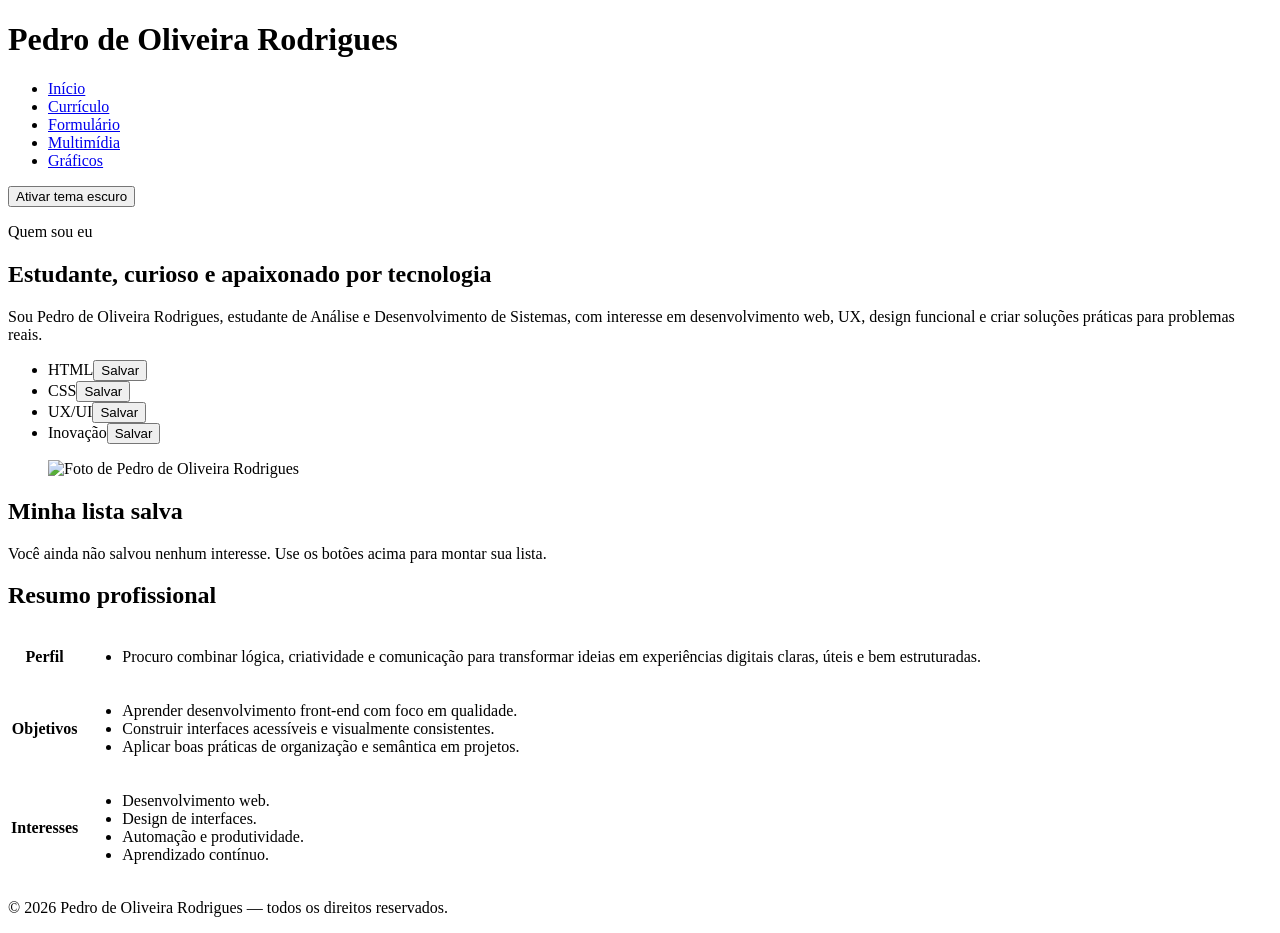
==== index.html @ 369ede98 "Add five linked site pages and media content" ====
<!DOCTYPE html>
<html lang="pt-BR">
  <head>
    <meta charset="UTF-8" />
    <meta name="viewport" content="width=device-width, initial-scale=1.0" />
    <title>Pedro de Oliveira Rodrigues | Página pessoal</title>
    <link rel="stylesheet" href="css/estilos.css" />
  </head>
  <body>
    <header class="site-header">
      <div class="container">
        <div class="brand-block">
          <h1>Pedro de Oliveira Rodrigues</h1>
        </div>
        <nav class="main-nav" aria-label="Menu principal">
          <ul class="nav-list">
            <li><a class="active" href="index.html">Início</a></li>
            <li><a href="curriculo.html">Currículo</a></li>
            <li><a href="formulario.html">Formulário</a></li>
            <li><a href="multimidia.html">Multimídia</a></li>
            <li><a href="graficos.html">Gráficos</a></li>
          </ul>
        </nav>
        <div class="visitor-controls">
          <button class="button button-secondary" id="theme-toggle" type="button" aria-pressed="false">Ativar tema escuro</button>
          <form class="welcome-form" id="welcome-form" hidden>
            <label for="visitor-name">Como podemos chamar você?</label>
            <input id="visitor-name" name="name" type="text" maxlength="60" autocomplete="given-name" required />
            <button class="button button-secondary" type="submit">Salvar nome</button>
          </form>
          <p class="welcome-message" id="welcome-message" role="status" aria-live="polite" hidden></p>
          <p class="storage-feedback" id="storage-feedback" role="status" aria-live="polite"></p>
        </div>
      </div>
    </header>

    <main class="page-main">
      <div class="container">
        <section class="page-banner" aria-labelledby="titulo-principal">
          <div class="hero-grid">
            <div>
              <p class="eyebrow">Quem sou eu</p>
              <h1 id="titulo-principal">Estudante, curioso e apaixonado por tecnologia</h1>
              <p class="lead">
                Sou Pedro de Oliveira Rodrigues, estudante de Análise e Desenvolvimento de Sistemas, com interesse em desenvolvimento web,
                UX, design funcional e criar soluções práticas para problemas reais.
              </p>
              <ul class="inline-list" aria-label="Interesses principais">
                <li><span>HTML</span><button class="save-item" type="button" data-save-item="HTML" aria-pressed="false">Salvar</button></li>
                <li><span>CSS</span><button class="save-item" type="button" data-save-item="CSS" aria-pressed="false">Salvar</button></li>
                <li><span>UX/UI</span><button class="save-item" type="button" data-save-item="UX/UI" aria-pressed="false">Salvar</button></li>
                <li><span>Inovação</span><button class="save-item" type="button" data-save-item="Inovação" aria-pressed="false">Salvar</button></li>
              </ul>
            </div>
            <figure class="profile-card">
              <img class="avatar" src="https://i.pinimg.com/736x/3a/bf/05/3abf0567c54acf4ca9657949325f8fdc.jpg" alt="Foto de Pedro de Oliveira Rodrigues" />
            </figure>
          </div>
        </section>

        <section class="content-panel saved-panel" aria-labelledby="salvos-titulo">
          <div class="section-header">
            <h2 id="salvos-titulo">Minha lista salva</h2>
          </div>
          <p id="saved-empty">Você ainda não salvou nenhum interesse. Use os botões acima para montar sua lista.</p>
          <ul class="saved-list" id="saved-list" aria-live="polite"></ul>
        </section>

        <section aria-labelledby="resumo-titulo">
          <div class="section-header">
            <h2 id="resumo-titulo">Resumo profissional</h2>
          </div>
          <table class="summary-table" aria-label="Resumo profissional">
            <tbody>
              <tr>
                <th scope="row">Perfil</th>
                <td>
                  <ul class="check-list">
                    <li>Procuro combinar lógica, criatividade e comunicação para transformar ideias em experiências digitais claras,
                    úteis e bem estruturadas.</li>
                  </ul>
                </td>
              </tr>
              <tr>
                <th scope="row">Objetivos</th>
                <td>
                  <ul class="check-list">
                    <li>Aprender desenvolvimento front-end com foco em qualidade.</li>
                    <li>Construir interfaces acessíveis e visualmente consistentes.</li>
                    <li>Aplicar boas práticas de organização e semântica em projetos.</li>
                  </ul>
                </td>
              </tr>
              <tr>
                <th scope="row">Interesses</th>
                <td>
                  <ul class="check-list">
                    <li>Desenvolvimento web.</li>
                    <li>Design de interfaces.</li>
                    <li>Automação e produtividade.</li>
                    <li>Aprendizado contínuo.</li>
                  </ul>
                </td>
              </tr>
            </tbody>
          </table>
        </section>
      </div>
    </main>

    <footer class="site-footer">
      <div class="container">
        <p>© 2026 Pedro de Oliveira Rodrigues — todos os direitos reservados.</p>
      </div>
    </footer>
    <script src="js/scripts.js" defer></script>
  </body>
</html>
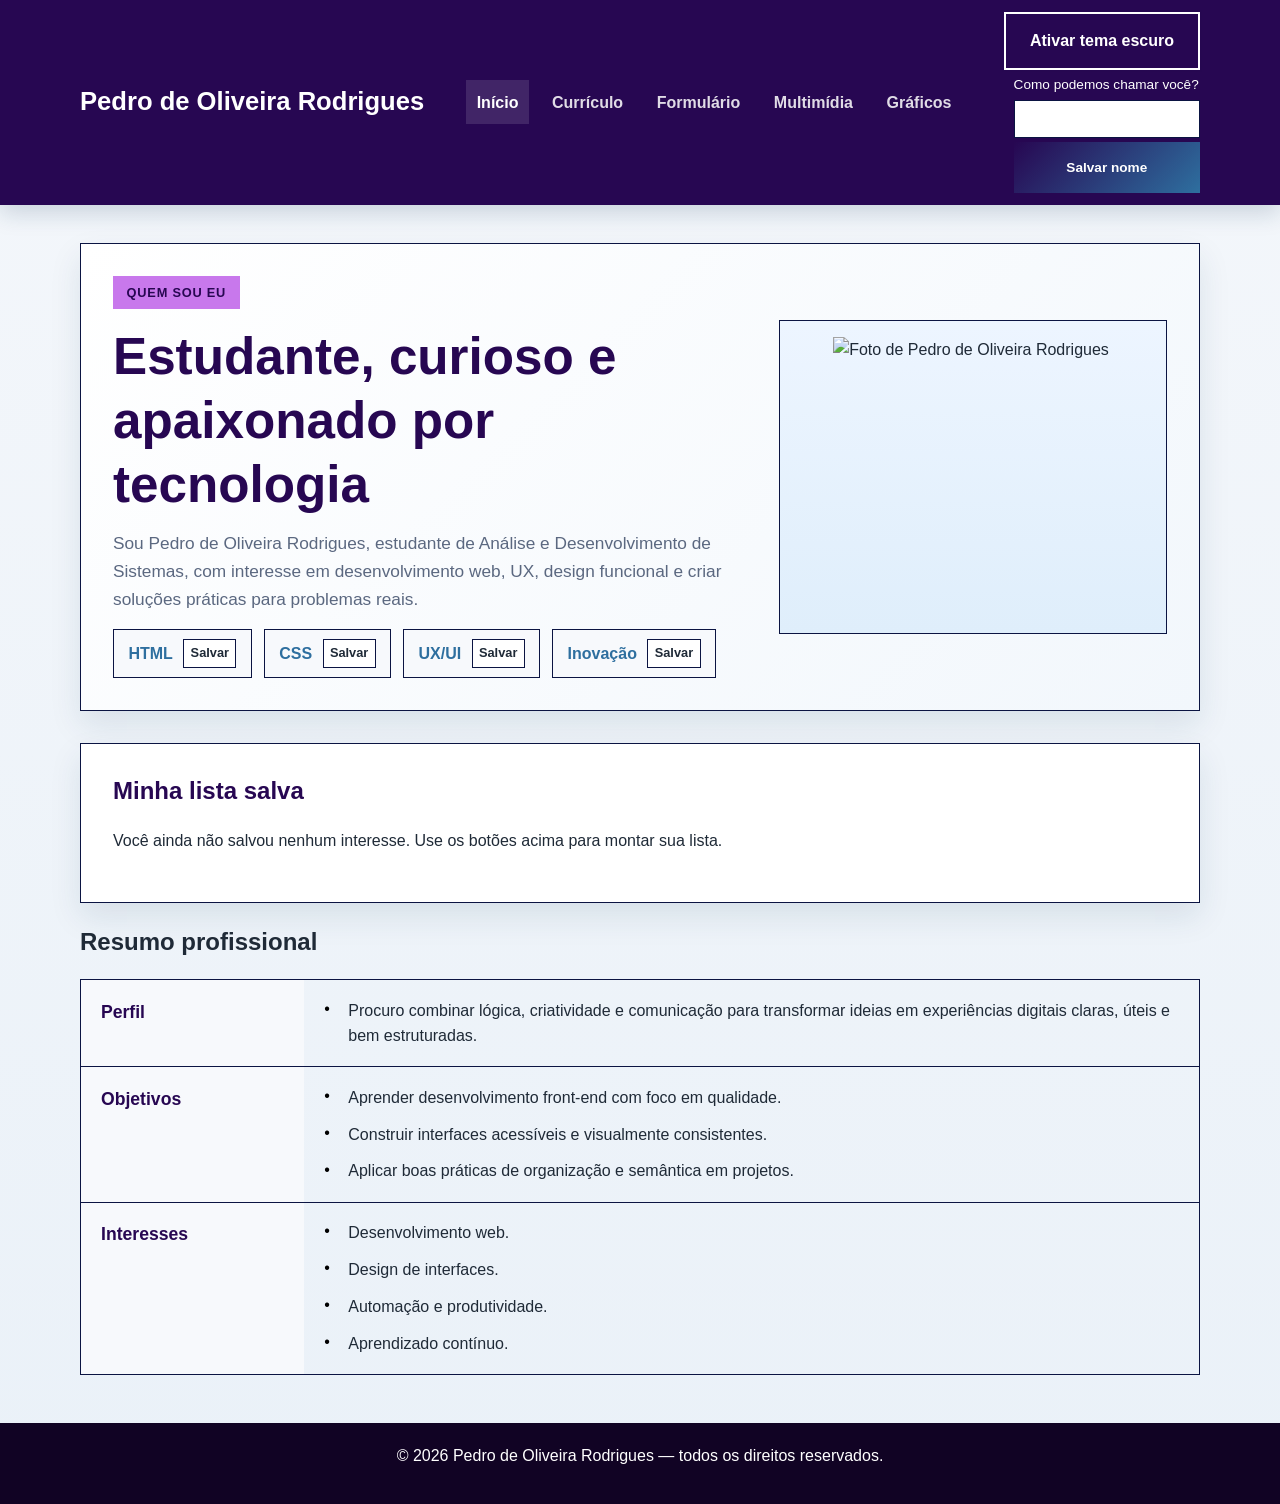
==== commit 0e22bb70: "Improve accessibility for CP4 delivery Co-authored-by: Copilot <223556219+Copilot@users.noreply.gith" ====
--- a/index.html
+++ b/index.html
@@ -7,6 +7,7 @@
     <link rel="stylesheet" href="css/estilos.css" />
   </head>
   <body>
+    <a class="skip-link" href="#conteudo-principal">Pular para o conteúdo principal</a>
     <header class="site-header">
       <div class="container">
         <div class="brand-block">
@@ -14,7 +15,7 @@
         </div>
         <nav class="main-nav" aria-label="Menu principal">
           <ul class="nav-list">
-            <li><a class="active" href="index.html">Início</a></li>
+            <li><a class="active" href="index.html" aria-current="page">Início</a></li>
             <li><a href="curriculo.html">Currículo</a></li>
             <li><a href="formulario.html">Formulário</a></li>
             <li><a href="multimidia.html">Multimídia</a></li>
@@ -34,7 +35,7 @@
       </div>
     </header>
 
-    <main class="page-main">
+    <main class="page-main" id="conteudo-principal" tabindex="-1">
       <div class="container">
         <section class="page-banner" aria-labelledby="titulo-principal">
           <div class="hero-grid">
--- a/css/estilos.css
+++ b/css/estilos.css
@@ -0,0 +1,827 @@
+:root {
+  --panel: #ffffff;
+  --panel-alt: #f7f9fc;
+  --page-start: #f4f7fb;
+  --page-end: #eaf1f8;
+  --banner-start: #ffffff;
+  --banner-end: #f2f7fc;
+  --profile-start: #edf5ff;
+  --profile-end: #dfeefb;
+  --graph-start: #f8fbff;
+  --graph-end: #edf4fb;
+  --input-background: #ffffff;
+  --primary: #270752;
+  --secondary: #2e6f9f;
+  --button-text: #ffffff;
+  --accent: #000000;
+  --accent-soft: #c878ec;
+  --text: #1f2a37;
+  --muted: #5b6880;
+  --border: #0b1442;
+  --focus: #005fcc;
+  --danger: #b42318;
+  --success-text: #22543d;
+  --success-background: #e6ffed;
+  --error-text: #822727;
+  --error-background: #fff5f5;
+  --shadow: 0 14px 30px rgba(18, 58, 91, 0.1);
+}
+
+:root[data-theme="dark"] {
+  color-scheme: dark;
+  --panel: #1c2432;
+  --panel-alt: #273244;
+  --page-start: #111722;
+  --page-end: #192333;
+  --banner-start: #1c2432;
+  --banner-end: #202c3d;
+  --profile-start: #26364a;
+  --profile-end: #1e2b3d;
+  --graph-start: #202c3d;
+  --graph-end: #1c2736;
+  --input-background: #202c3d;
+  --primary: #d2b7ff;
+  --secondary: #79b9e8;
+  --button-text: #111722;
+  --accent: #c9a7ff;
+  --accent-soft: #49345f;
+  --text: #e7edf5;
+  --muted: #b6c2d2;
+  --border: #43536a;
+  --focus: #ffd166;
+  --danger: #ff9a9a;
+  --success-text: #b7f7d0;
+  --success-background: #173c2c;
+  --error-text: #ffb4ab;
+  --error-background: #421f24;
+  --shadow: 0 14px 30px rgba(0, 0, 0, 0.24);
+}
+
+* {
+  box-sizing: border-box;
+}
+
+html {
+  scroll-behavior: smooth;
+}
+
+@media (prefers-reduced-motion: reduce) {
+  html {
+    scroll-behavior: auto;
+  }
+
+  *,
+  *::before,
+  *::after {
+    scroll-behavior: auto !important;
+    transition-duration: 0.01ms !important;
+    animation-duration: 0.01ms !important;
+    animation-iteration-count: 1 !important;
+  }
+}
+
+body {
+  margin: 0;
+  font-family: "Segoe UI", Tahoma, Geneva, Verdana, sans-serif;
+  background: linear-gradient(180deg, var(--page-start) 0%, var(--page-end) 100%);
+  color: var(--text);
+  line-height: 1.6;
+}
+
+img {
+  display: block;
+  max-width: 100%;
+  height: auto;
+}
+
+video,
+canvas,
+svg,
+audio {
+  max-width: 100%;
+  height: auto;
+}
+
+a {
+  color: inherit;
+  text-decoration: none;
+}
+
+:focus-visible {
+  outline: 3px solid var(--focus);
+  outline-offset: 3px;
+}
+
+.site-header :focus-visible {
+  outline-color: #ffffff;
+}
+
+.skip-link {
+  position: absolute;
+  z-index: 20;
+  top: 0.5rem;
+  left: 0.5rem;
+  padding: 0.65rem 1rem;
+  transform: translateY(calc(-100% - 1rem));
+  background: #ffffff;
+  color: #1f2a37;
+  font-weight: 700;
+}
+
+.skip-link:focus {
+  transform: translateY(0);
+}
+
+.visually-hidden {
+  position: absolute;
+  width: 1px;
+  height: 1px;
+  padding: 0;
+  margin: -1px;
+  overflow: hidden;
+  clip: rect(0, 0, 0, 0);
+  white-space: nowrap;
+  border: 0;
+}
+
+figure {
+  margin: 0;
+}
+
+h1, h2, h3 {
+  line-height: 1.25;
+  margin-top: 0;
+}
+
+p {
+  margin-top: 0;
+}
+
+.container {
+  width: calc(100% - 24px);
+  max-width: 1120px;
+  margin: 0 auto;
+}
+
+.site-header {
+  background: #270752;
+  color: #fff;
+  position: sticky;
+  top: 0;
+  z-index: 10;
+  box-shadow: 0 8px 22px rgba(18, 58, 91, 0.18);
+}
+
+.site-header .container {
+  display: flex;
+  flex-direction: column;
+  align-items: stretch;
+  gap: 1rem;
+  padding: 0.75rem 0;
+}
+
+.visitor-controls {
+  display: flex;
+  flex-direction: column;
+  align-items: flex-start;
+  gap: 0.25rem;
+}
+
+.welcome-form {
+  display: grid;
+  gap: 0.25rem;
+  font-size: 0.85rem;
+}
+
+.welcome-form[hidden],
+.welcome-message[hidden] {
+  display: none;
+}
+
+.welcome-form input {
+  max-width: 16rem;
+  padding: 0.45rem;
+  border: 1px solid var(--border);
+  font: inherit;
+}
+
+.welcome-message {
+  margin: 0;
+  font-weight: 600;
+}
+
+.button-secondary {
+  padding: 0.6rem 0.8rem;
+  background: var(--panel-alt);
+  color: var(--text);
+  border: 1px solid var(--border);
+  white-space: nowrap;
+}
+
+#theme-toggle {
+  background: #270752;
+  color: #fff;
+  border: 2px solid #fff;
+  box-shadow: 0 0 0 2px rgba(39, 7, 82, 0.35);
+}
+
+.storage-feedback {
+  margin: 0;
+  color: #ffd1d1;
+  font-size: 0.8rem;
+}
+
+.storage-feedback:empty {
+  display: none;
+}
+
+.brand-block h1 {
+  margin: 0;
+  font-size: clamp(1.4rem, 2vw, 2rem);
+}
+
+.main-nav {
+  display: flex;
+  justify-content: center;
+}
+
+.nav-list {
+  list-style: none;
+  display: flex;
+  gap: 0.8rem;
+  padding: 0;
+  margin: 0;
+  flex-wrap: wrap;
+}
+
+.nav-list a {
+  display: flex;
+  min-height: 44px;
+  align-items: center;
+  justify-content: center;
+  padding: 0.5rem 0.65rem;
+  border-radius: 0;
+  font-weight: 600;
+  color: rgba(255, 255, 255, 0.86);
+  transition: all 0.2s ease;
+}
+
+.nav-list a:hover,
+.nav-list a:focus-visible,
+.nav-list a.active {
+  background: rgba(255, 255, 255, 0.12);
+  color: #fff;
+}
+
+.page-main {
+  padding: 1.5rem 0 2rem;
+}
+
+.page-banner,
+.content-panel,
+.content-card {
+  background: var(--panel);
+  border: 1px solid var(--border);
+  border-radius: 0;
+  box-shadow: var(--shadow);
+}
+
+.page-banner {
+  background: linear-gradient(135deg, var(--banner-start) 0%, var(--banner-end) 100%);
+  padding: 1.25rem;
+  margin-bottom: 2rem;
+}
+
+.hero-grid {
+  display: grid;
+  grid-template-columns: 1fr;
+  gap: 1.25rem;
+  align-items: center;
+}
+
+.eyebrow {
+  display: inline-block;
+  background: var(--accent-soft);
+  color: var(--primary);
+  border-radius: 0;
+  padding: 0.4rem 0.85rem;
+  font-size: 0.8rem;
+  font-weight: 700;
+  letter-spacing: 0.06em;
+  text-transform: uppercase;
+  margin-bottom: 1rem;
+}
+
+.page-banner h1,
+.content-panel h2,
+.content-card h2 {
+  color: var(--primary);
+}
+
+.page-banner h1 {
+  font-size: clamp(2rem, 4vw, 3.2rem);
+  margin-bottom: 0.8rem;
+}
+
+.lead {
+  font-size: 1.08rem;
+  color: var(--muted);
+  margin-bottom: 1rem;
+}
+
+.inline-list {
+  list-style: none;
+  padding: 0;
+  margin: 0;
+  display: flex;
+  flex-wrap: wrap;
+  gap: 0.75rem;
+}
+
+.inline-list li {
+  display: flex;
+  align-items: center;
+  gap: 0.65rem;
+  background: var(--panel-alt);
+  border: 1px solid var(--border);
+  border-radius: 0;
+  padding: 0.55rem 0.9rem;
+  font-weight: 600;
+  color: var(--secondary);
+}
+
+.profile-card {
+  background: linear-gradient(180deg, var(--profile-start) 0%, var(--profile-end) 100%);
+  border: 1px solid var(--border);
+  border-radius: 0;
+  padding: 1rem;
+}
+
+.avatar {
+  width: 100%;
+  max-width: 280px;
+  aspect-ratio: 1 / 1;
+  margin: 0 auto;
+  border-radius: 0;
+  object-fit: cover;
+}
+
+.profile-placeholder {
+  display: grid;
+  place-items: center;
+  background: var(--primary);
+  color: #fff;
+  font-size: 4rem;
+  font-weight: 700;
+}
+
+.content-panel {
+  padding: 1.25rem;
+}
+
+.saved-panel {
+  margin: 1.5rem 0;
+}
+
+.saved-list {
+  display: flex;
+  flex-wrap: wrap;
+  gap: 0.6rem;
+  list-style: none;
+  margin: 0;
+  padding: 0;
+}
+
+.saved-list li {
+  display: flex;
+  align-items: center;
+  gap: 0.5rem;
+  padding: 0.4rem 0.6rem;
+  border: 1px solid var(--border);
+  background: var(--panel-alt);
+}
+
+.save-item,
+.remove-saved-item {
+  padding: 0.2rem 0.4rem;
+  border: 1px solid var(--border);
+  background: var(--panel);
+  color: var(--text);
+  font: inherit;
+  font-size: 0.8rem;
+  cursor: pointer;
+}
+
+.section-header {
+  margin-bottom: 1.4rem;
+}
+
+.cv-topic {
+  min-width: 0;
+  padding: 1.5rem 0;
+  border-top: 2px solid var(--border);
+}
+
+.cv-panel {
+  display: grid;
+  grid-template-columns: minmax(0, 1fr);
+  gap: 0 1.25rem;
+  grid-template-areas:
+    "heading"
+    "formation"
+    "experience"
+    "skills";
+}
+
+.cv-heading {
+  grid-area: heading;
+}
+
+.cv-formation {
+  grid-area: formation;
+}
+
+.cv-experience {
+  grid-area: experience;
+}
+
+.cv-skills {
+  grid-area: skills;
+}
+
+.cv-topic:first-of-type {
+  border-top-color: var(--accent);
+}
+
+.cv-topic h3 {
+  color: var(--primary);
+  margin-bottom: 0.8rem;
+  padding-bottom: 0.6rem;
+  border-bottom: 1px solid var(--border);
+}
+
+.card-grid,
+.media-grid,
+.two-column {
+  display: grid;
+  gap: 1.25rem;
+}
+
+.card-grid {
+  grid-template-columns: 1fr;
+}
+
+.media-grid,
+.two-column {
+  grid-template-columns: 1fr;
+}
+
+.content-card {
+  padding: 1.5rem;
+}
+
+.content-card h2,
+.content-panel h2 {
+  margin-bottom: 0.8rem;
+  font-size: 1.5rem;
+}
+
+.content-card p,
+.content-card li {
+  color: var(--muted);
+}
+
+.check-list,
+.skill-list,
+.timeline {
+  list-style: none;
+  padding: 0;
+  margin: 0;
+}
+
+.skill-list {
+  display: flex;
+  flex-wrap: wrap;
+  gap: 0.5rem 1.25rem;
+}
+
+.check-list li,
+.timeline li {
+  position: relative;
+  padding-left: 1.5rem;
+  margin-bottom: 0.7rem;
+}
+
+.skill-list li {
+  position: relative;
+  flex: 1 1 220px;
+  padding-left: 1.25rem;
+  margin: 0;
+}
+
+.check-list li::before,
+.skill-list li::before,
+.timeline li::before {
+  content: "•";
+  position: absolute;
+  left: 0;
+  top: 0.2rem;
+  color: var(--accent);
+  font-size: 1rem;
+  line-height: 1;
+}
+
+.cv-table,
+.summary-table {
+  width: 100%;
+  border-collapse: collapse;
+  overflow: hidden;
+  border: 1px solid var(--border);
+  border-radius: 0;
+}
+
+.cv-table {
+  margin-top: 1rem;
+  table-layout: fixed;
+}
+
+.cv-table th,
+.cv-table td,
+.summary-table th,
+.summary-table td {
+  border-bottom: 1px solid var(--border);
+  text-align: left;
+  vertical-align: top;
+  overflow-wrap: anywhere;
+}
+
+.cv-table th,
+.cv-table td {
+  padding: 0.9rem 1rem;
+}
+
+.summary-table th,
+.summary-table td {
+  padding: 0.75rem;
+}
+
+.cv-table th,
+.summary-table th {
+  background: var(--panel-alt);
+  color: var(--primary);
+}
+
+.summary-table th {
+  width: 32%;
+  font-size: 1rem;
+}
+
+.cv-table tr:last-child td,
+.summary-table tr:last-child th,
+.summary-table tr:last-child td {
+  border-bottom: none;
+}
+
+.summary-table .check-list li:last-child {
+  margin-bottom: 0;
+}
+
+.cv-table tbody th {
+  width: 25%;
+  font-weight: 700;
+  text-align: left;
+}
+
+.form-card {
+  max-width: 900px;
+  margin: 0 auto;
+}
+
+.form-grid {
+  display: grid;
+  grid-template-columns: 1fr;
+  gap: 1.2rem;
+}
+
+.field {
+  display: flex;
+  flex-direction: column;
+  gap: 0.5rem;
+}
+
+.field.full {
+  grid-column: 1 / -1;
+}
+
+.field label {
+  font-weight: 700;
+  color: var(--primary);
+}
+
+.field input:not([type="checkbox"]):not([type="radio"]),
+.field select,
+.field textarea {
+  width: 100%;
+  border: 1px solid var(--border);
+  border-radius: 0;
+  padding: 0.8rem 0.95rem;
+  font: inherit;
+  background: var(--input-background);
+  color: var(--text);
+}
+
+.field [aria-invalid="true"] {
+  border-color: var(--danger);
+}
+
+.field-error {
+  min-height: 0;
+  color: var(--danger);
+  font-size: 0.9rem;
+}
+
+.form-feedback {
+  margin: 1rem 0 0;
+  padding: 0.75rem;
+  border-radius: 0.25rem;
+}
+
+.form-feedback:empty {
+  display: none;
+}
+
+.form-feedback.success {
+  border: 1px solid #2f855a;
+  background: var(--success-background);
+  color: var(--success-text);
+}
+
+.form-feedback.error {
+  border: 1px solid var(--danger);
+  background: var(--error-background);
+  color: var(--error-text);
+}
+
+.field textarea {
+  min-height: 140px;
+  resize: vertical;
+}
+
+.choice-group {
+  display: flex;
+  gap: 1rem;
+  flex-wrap: wrap;
+  align-items: center;
+}
+
+.choice-fieldset {
+  min-width: 0;
+  margin: 0;
+  padding: 0;
+  border: 0;
+}
+
+.choice-fieldset legend {
+  margin-bottom: 0.5rem;
+  font-weight: 700;
+  color: var(--primary);
+}
+
+.choice-group label {
+  display: inline-flex;
+  align-items: center;
+  gap: 0.45rem;
+  font-weight: 500;
+  color: var(--text);
+}
+
+.form-actions {
+  display: flex;
+  justify-content: flex-end;
+  margin-top: 1.3rem;
+}
+
+.button {
+  border: none;
+  border-radius: 0;
+  padding: 0.9rem 1.5rem;
+  background: linear-gradient(135deg, var(--primary) 0%, var(--secondary) 100%);
+  color: var(--button-text);
+  font: inherit;
+  font-weight: 700;
+  cursor: pointer;
+  transition: transform 0.2s ease, opacity 0.2s ease;
+}
+
+.button:hover,
+.button:focus-visible {
+  transform: translateY(-1px);
+  opacity: 0.97;
+}
+
+.media-card,
+.graph-card {
+  min-height: 100%;
+}
+
+.media-card audio,
+.media-card video,
+.graph-card canvas,
+.graph-card svg {
+  display: block;
+  width: 100%;
+  border-radius: 0;
+  border: 1px solid var(--border);
+  background: var(--panel-alt);
+}
+
+.media-card audio {
+  width: 100%;
+}
+
+.graph-card canvas {
+  height: auto;
+}
+
+.grafico-svg {
+  width: 100%;
+  height: auto;
+  background: linear-gradient(180deg, var(--graph-start) 0%, var(--graph-end) 100%);
+  border: 1px solid var(--border);
+  border-radius: 0;
+}
+
+.grafico-svg .desc {
+  font-size: 12px;
+  fill: var(--muted);
+}
+
+.grafico-svg .barra {
+  fill: var(--secondary);
+}
+
+.site-footer {
+  background: #110324;
+  color: #ffffff;
+  padding: 1.25rem 0;
+  text-align: center;
+}
+
+@media (min-width: 768px) {
+  .site-header .container {
+    flex-direction: row;
+    align-items: center;
+    justify-content: space-between;
+  }
+
+  .visitor-controls {
+    align-items: flex-end;
+  }
+
+  .hero-grid {
+    grid-template-columns: 1.25fr 0.75fr;
+  }
+
+  .media-grid,
+  .two-column,
+  .form-grid {
+    grid-template-columns: repeat(2, minmax(0, 1fr));
+  }
+
+  .card-grid {
+    grid-template-columns: repeat(2, minmax(0, 1fr));
+  }
+
+  .cv-panel {
+    grid-template-columns: repeat(2, minmax(0, 1fr));
+    grid-template-areas:
+      "heading heading"
+      "formation skills"
+      "experience experience";
+  }
+
+  .summary-table th {
+    width: 20%;
+    font-size: 1.1rem;
+  }
+
+  .summary-table th,
+  .summary-table td {
+    padding: 1.1rem 1.25rem;
+  }
+}
+
+@media (min-width: 1024px) {
+  .card-grid {
+    grid-template-columns: repeat(3, minmax(0, 1fr));
+  }
+
+  .page-banner,
+  .content-panel {
+    padding: 2rem;
+  }
+
+  .page-main {
+    padding: 2.4rem 0 3rem;
+  }
+}
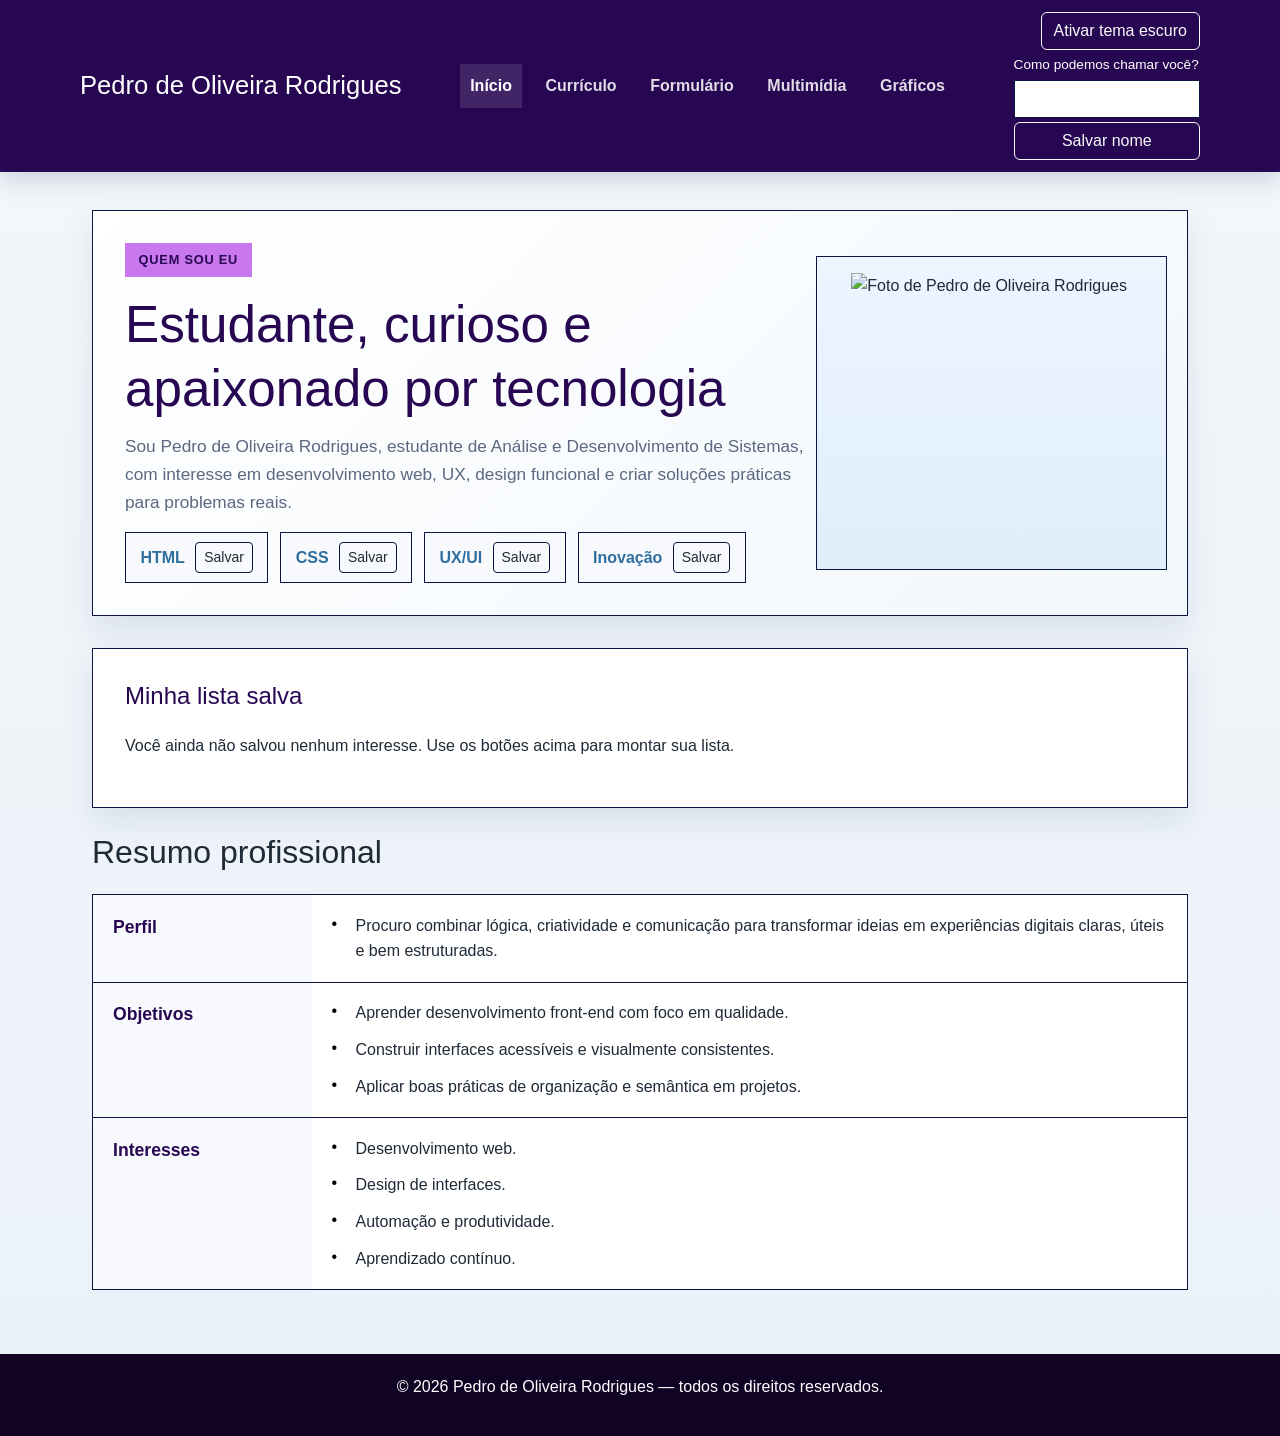
==== commit b3d1d109: "Integrate Bootstrap and refine responsive tables Co-authored-by: Copilot <223556219+Copilot@users.no" ====
--- a/index.html
+++ b/index.html
@@ -4,6 +4,7 @@
     <meta charset="UTF-8" />
     <meta name="viewport" content="width=device-width, initial-scale=1.0" />
     <title>Pedro de Oliveira Rodrigues | Página pessoal</title>
+    <link href="https://cdn.jsdelivr.net/npm/bootstrap@5.3.3/dist/css/bootstrap.min.css" rel="stylesheet" integrity="sha384-QWTKZyjpPEjISv5WaRU9OFeRpok6YctnYmDr5pNlyT2bRjXh0JMhjY6hW+ALEwIH" crossorigin="anonymous" />
     <link rel="stylesheet" href="css/estilos.css" />
   </head>
   <body>
@@ -23,11 +24,11 @@
           </ul>
         </nav>
         <div class="visitor-controls">
-          <button class="button button-secondary" id="theme-toggle" type="button" aria-pressed="false">Ativar tema escuro</button>
+          <button class="btn btn-outline-light" id="theme-toggle" type="button" aria-pressed="false">Ativar tema escuro</button>
           <form class="welcome-form" id="welcome-form" hidden>
             <label for="visitor-name">Como podemos chamar você?</label>
             <input id="visitor-name" name="name" type="text" maxlength="60" autocomplete="given-name" required />
-            <button class="button button-secondary" type="submit">Salvar nome</button>
+            <button class="btn btn-outline-light" type="submit">Salvar nome</button>
           </form>
           <p class="welcome-message" id="welcome-message" role="status" aria-live="polite" hidden></p>
           <p class="storage-feedback" id="storage-feedback" role="status" aria-live="polite"></p>
@@ -38,8 +39,8 @@
     <main class="page-main" id="conteudo-principal" tabindex="-1">
       <div class="container">
         <section class="page-banner" aria-labelledby="titulo-principal">
-          <div class="hero-grid">
-            <div>
+          <div class="hero-grid row g-4 align-items-center">
+            <div class="col-12 col-md-8">
               <p class="eyebrow">Quem sou eu</p>
               <h1 id="titulo-principal">Estudante, curioso e apaixonado por tecnologia</h1>
               <p class="lead">
@@ -47,14 +48,14 @@
                 UX, design funcional e criar soluções práticas para problemas reais.
               </p>
               <ul class="inline-list" aria-label="Interesses principais">
-                <li><span>HTML</span><button class="save-item" type="button" data-save-item="HTML" aria-pressed="false">Salvar</button></li>
-                <li><span>CSS</span><button class="save-item" type="button" data-save-item="CSS" aria-pressed="false">Salvar</button></li>
-                <li><span>UX/UI</span><button class="save-item" type="button" data-save-item="UX/UI" aria-pressed="false">Salvar</button></li>
-                <li><span>Inovação</span><button class="save-item" type="button" data-save-item="Inovação" aria-pressed="false">Salvar</button></li>
+                <li><span>HTML</span><button class="save-item btn btn-sm btn-outline-secondary" type="button" data-save-item="HTML" aria-pressed="false">Salvar</button></li>
+                <li><span>CSS</span><button class="save-item btn btn-sm btn-outline-secondary" type="button" data-save-item="CSS" aria-pressed="false">Salvar</button></li>
+                <li><span>UX/UI</span><button class="save-item btn btn-sm btn-outline-secondary" type="button" data-save-item="UX/UI" aria-pressed="false">Salvar</button></li>
+                <li><span>Inovação</span><button class="save-item btn btn-sm btn-outline-secondary" type="button" data-save-item="Inovação" aria-pressed="false">Salvar</button></li>
               </ul>
             </div>
-            <figure class="profile-card">
-              <img class="avatar" src="https://i.pinimg.com/736x/3a/bf/05/3abf0567c54acf4ca9657949325f8fdc.jpg" alt="Foto de Pedro de Oliveira Rodrigues" />
+            <figure class="profile-card col-12 col-md-4">
+              <img class="avatar img-fluid" src="https://i.pinimg.com/736x/3a/bf/05/3abf0567c54acf4ca9657949325f8fdc.jpg" alt="Foto de Pedro de Oliveira Rodrigues" />
             </figure>
           </div>
         </section>
@@ -71,40 +72,42 @@
           <div class="section-header">
             <h2 id="resumo-titulo">Resumo profissional</h2>
           </div>
-          <table class="summary-table" aria-label="Resumo profissional">
-            <tbody>
-              <tr>
-                <th scope="row">Perfil</th>
-                <td>
-                  <ul class="check-list">
-                    <li>Procuro combinar lógica, criatividade e comunicação para transformar ideias em experiências digitais claras,
-                    úteis e bem estruturadas.</li>
-                  </ul>
-                </td>
-              </tr>
-              <tr>
-                <th scope="row">Objetivos</th>
-                <td>
-                  <ul class="check-list">
-                    <li>Aprender desenvolvimento front-end com foco em qualidade.</li>
-                    <li>Construir interfaces acessíveis e visualmente consistentes.</li>
-                    <li>Aplicar boas práticas de organização e semântica em projetos.</li>
-                  </ul>
-                </td>
-              </tr>
-              <tr>
-                <th scope="row">Interesses</th>
-                <td>
-                  <ul class="check-list">
-                    <li>Desenvolvimento web.</li>
-                    <li>Design de interfaces.</li>
-                    <li>Automação e produtividade.</li>
-                    <li>Aprendizado contínuo.</li>
-                  </ul>
-                </td>
-              </tr>
-            </tbody>
-          </table>
+          <div class="table-responsive">
+            <table class="summary-table table" aria-label="Resumo profissional">
+              <tbody>
+                <tr>
+                  <th scope="row">Perfil</th>
+                  <td>
+                    <ul class="check-list">
+                      <li>Procuro combinar lógica, criatividade e comunicação para transformar ideias em experiências digitais claras,
+                      úteis e bem estruturadas.</li>
+                    </ul>
+                  </td>
+                </tr>
+                <tr>
+                  <th scope="row">Objetivos</th>
+                  <td>
+                    <ul class="check-list">
+                      <li>Aprender desenvolvimento front-end com foco em qualidade.</li>
+                      <li>Construir interfaces acessíveis e visualmente consistentes.</li>
+                      <li>Aplicar boas práticas de organização e semântica em projetos.</li>
+                    </ul>
+                  </td>
+                </tr>
+                <tr>
+                  <th scope="row">Interesses</th>
+                  <td>
+                    <ul class="check-list">
+                      <li>Desenvolvimento web.</li>
+                      <li>Design de interfaces.</li>
+                      <li>Automação e produtividade.</li>
+                      <li>Aprendizado contínuo.</li>
+                    </ul>
+                  </td>
+                </tr>
+              </tbody>
+            </table>
+          </div>
         </section>
       </div>
     </main>
--- a/css/estilos.css
+++ b/css/estilos.css
@@ -12,7 +12,6 @@
   --input-background: #ffffff;
   --primary: #270752;
   --secondary: #2e6f9f;
-  --button-text: #ffffff;
   --accent: #000000;
   --accent-soft: #c878ec;
   --text: #1f2a37;
@@ -42,7 +41,6 @@
   --input-background: #202c3d;
   --primary: #d2b7ff;
   --secondary: #79b9e8;
-  --button-text: #111722;
   --accent: #c9a7ff;
   --accent-soft: #49345f;
   --text: #e7edf5;
@@ -210,21 +208,6 @@
   font-weight: 600;
 }
 
-.button-secondary {
-  padding: 0.6rem 0.8rem;
-  background: var(--panel-alt);
-  color: var(--text);
-  border: 1px solid var(--border);
-  white-space: nowrap;
-}
-
-#theme-toggle {
-  background: #270752;
-  color: #fff;
-  border: 2px solid #fff;
-  box-shadow: 0 0 0 2px rgba(39, 7, 82, 0.35);
-}
-
 .storage-feedback {
   margin: 0;
   color: #ffd1d1;
@@ -290,13 +273,6 @@
   background: linear-gradient(135deg, var(--banner-start) 0%, var(--banner-end) 100%);
   padding: 1.25rem;
   margin-bottom: 2rem;
-}
-
-.hero-grid {
-  display: grid;
-  grid-template-columns: 1fr;
-  gap: 1.25rem;
-  align-items: center;
 }
 
 .eyebrow {
@@ -403,13 +379,11 @@
 
 .save-item,
 .remove-saved-item {
-  padding: 0.2rem 0.4rem;
-  border: 1px solid var(--border);
-  background: var(--panel);
-  color: var(--text);
-  font: inherit;
-  font-size: 0.8rem;
-  cursor: pointer;
+  --bs-btn-color: var(--text);
+  --bs-btn-border-color: var(--border);
+  --bs-btn-hover-color: var(--text);
+  --bs-btn-hover-bg: var(--panel-alt);
+  --bs-btn-hover-border-color: var(--border);
 }
 
 .section-header {
@@ -460,19 +434,7 @@
   border-bottom: 1px solid var(--border);
 }
 
-.card-grid,
-.media-grid,
-.two-column {
-  display: grid;
-  gap: 1.25rem;
-}
-
 .card-grid {
-  grid-template-columns: 1fr;
-}
-
-.media-grid,
-.two-column {
   grid-template-columns: 1fr;
 }
 
@@ -533,16 +495,32 @@
 
 .cv-table,
 .summary-table {
+  --bs-table-color: var(--text);
+  --bs-table-bg: var(--panel);
+  --bs-table-border-color: var(--border);
+  --bs-table-striped-bg: var(--panel-alt);
+  --bs-table-striped-color: var(--text);
+  --bs-table-hover-bg: var(--panel-alt);
+  --bs-table-hover-color: var(--text);
   width: 100%;
   border-collapse: collapse;
   overflow: hidden;
   border: 1px solid var(--border);
   border-radius: 0;
+  color: var(--text);
 }
 
 .cv-table {
   margin-top: 1rem;
   table-layout: fixed;
+}
+
+.cv-formation .cv-table {
+  min-width: 30rem;
+}
+
+.cv-experience .cv-table {
+  min-width: 45rem;
 }
 
 .cv-table th,
@@ -552,7 +530,8 @@
   border-bottom: 1px solid var(--border);
   text-align: left;
   vertical-align: top;
-  overflow-wrap: anywhere;
+  overflow-wrap: normal;
+  word-break: normal;
 }
 
 .cv-table th,
@@ -567,7 +546,9 @@
 
 .cv-table th,
 .summary-table th {
-  background: var(--panel-alt);
+  --bs-table-bg: var(--panel-alt);
+  --bs-table-color: var(--primary);
+  background-color: var(--panel-alt);
   color: var(--primary);
 }
 
@@ -597,20 +578,10 @@
   margin: 0 auto;
 }
 
-.form-grid {
-  display: grid;
-  grid-template-columns: 1fr;
-  gap: 1.2rem;
-}
-
 .field {
   display: flex;
   flex-direction: column;
   gap: 0.5rem;
-}
-
-.field.full {
-  grid-column: 1 / -1;
 }
 
 .field label {
@@ -701,24 +672,6 @@
   margin-top: 1.3rem;
 }
 
-.button {
-  border: none;
-  border-radius: 0;
-  padding: 0.9rem 1.5rem;
-  background: linear-gradient(135deg, var(--primary) 0%, var(--secondary) 100%);
-  color: var(--button-text);
-  font: inherit;
-  font-weight: 700;
-  cursor: pointer;
-  transition: transform 0.2s ease, opacity 0.2s ease;
-}
-
-.button:hover,
-.button:focus-visible {
-  transform: translateY(-1px);
-  opacity: 0.97;
-}
-
 .media-card,
 .graph-card {
   min-height: 100%;
@@ -778,16 +731,6 @@
     align-items: flex-end;
   }
 
-  .hero-grid {
-    grid-template-columns: 1.25fr 0.75fr;
-  }
-
-  .media-grid,
-  .two-column,
-  .form-grid {
-    grid-template-columns: repeat(2, minmax(0, 1fr));
-  }
-
   .card-grid {
     grid-template-columns: repeat(2, minmax(0, 1fr));
   }
